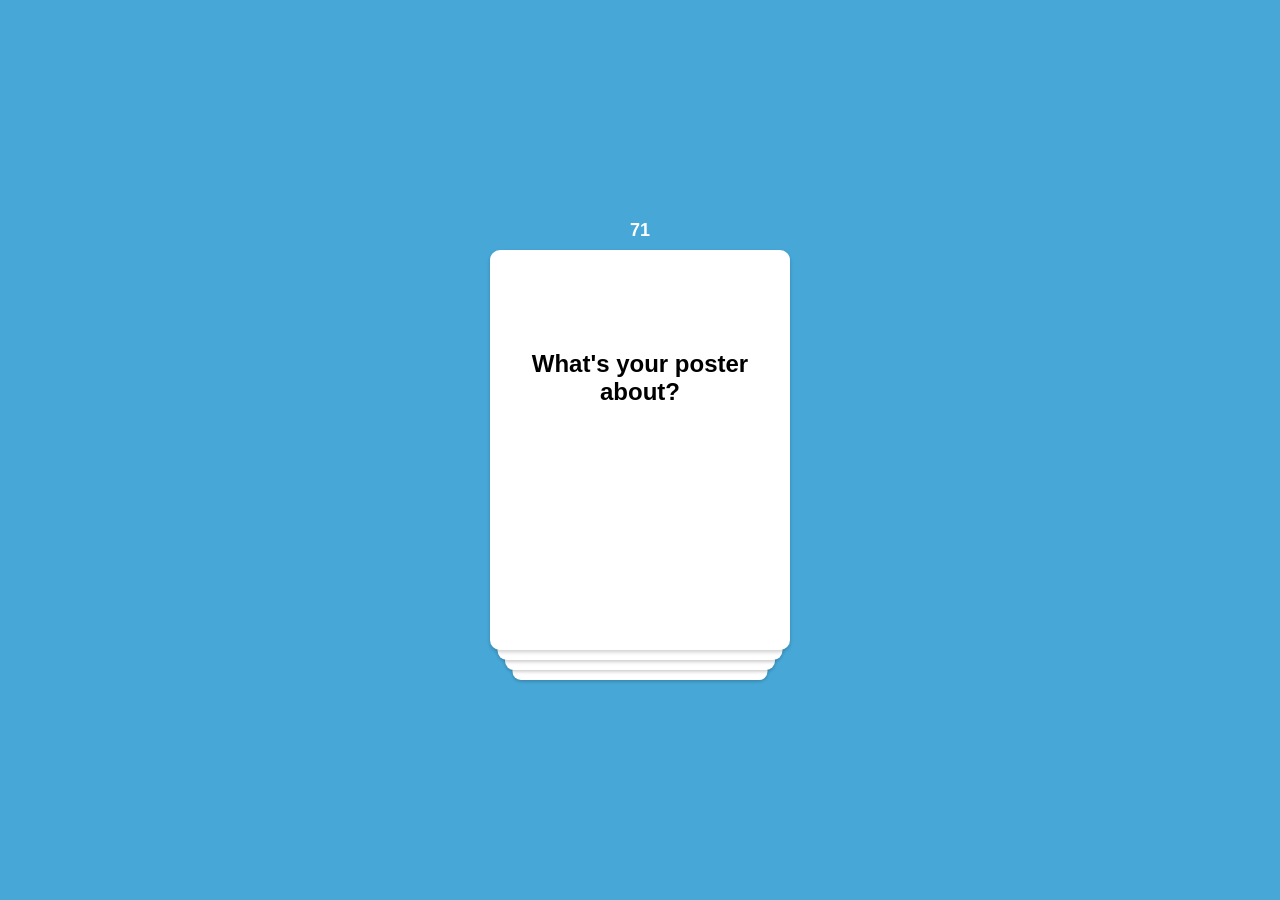
==== index.html @ f443b45e "fix: touch click to see answer didnt work" ====
<!DOCTYPE html>
<html lang="de">
<head>
    <meta charset="UTF-8">
    <meta name="viewport" content="width=device-width, initial-scale=1.0">
    <title>Vokabeln</title>
    <style>
        body {
            font-family: Arial, sans-serif;
            display: flex;
            justify-content: center;
            align-items: center;
            height: 100vh;
            margin: 0;
            background-color: #47a8d8;
            overflow: hidden;
        }

        #app {
            position: relative;
            width: 300px;
            height: 400px;
            perspective: 1000px;
        }

        .card {
            position: absolute;
            top: 0;
            left: 0;
            width: 100%;
            height: 100%;
            background-color: white;
            border-radius: 10px;
            box-shadow: 0 2px 4px rgba(0, 0, 0, 0.2);
            display: flex;
            flex-direction: column;
            justify-content: center;
            align-items: center;
            transition: transform 0.4s cubic-bezier(0.4, 0, 0.2, 1), width 0.4s cubic-bezier(0.4, 0, 0.2, 1), height 0.4s cubic-bezier(0.4, 0, 0.2, 1), background-color 0.2s ease, opacity 0.4s ease;
            user-select: none;
            z-index: 10;
        }

        .card.stack-0 {
            transform: translateY(0) scale(1);
            z-index: 11;
        }

        .card.stack-1 {
            transform: translateY(20px) scale(0.95);
            z-index: 9;
        }

        .card.stack-2 {
            transform: translateY(40px) scale(0.90);
            z-index: 8;
        }

        .card.stack-3 {
            transform: translateY(60px) scale(0.85);
            z-index: 7;
        }

        .card .front {
            font-size: 24px;
            font-weight: bold;
            position: absolute;
            top: 50%;
            margin-top: -100px;
            text-align: center;
        }

        .card .back {
            display: none;
            font-size: 20px;
            color: #555;
            margin-top: 10px;
            text-align: center;
        }

        .card.revealed .back {
            display: block;
        }

        .card.swiping {
            transition: transform 0s, background-color 0.2s ease;
        }

        #deck-count {
            position: absolute;
            top: -30px;
            width: 100%;
            text-align: center;
            font-size: 18px;
            color: #fff;
            font-weight: bold;
        }

        .swipe-left {
            animation: swipeLeft 0.5s forwards;
        }

        .swipe-right {
            animation: swipeRight 0.5s forwards;
        }

        @keyframes swipeLeft {
            to {
                transform: translateX(-300px) rotate(-30deg);
                opacity: 0;
                background-color: rgba(144, 238, 144, 0.5);
            }
        }

        @keyframes swipeRight {
            to {
                transform: translateX(300px) rotate(30deg);
                opacity: 0;
                background-color: rgba(255, 99, 71, 0.5);
            }
        }

        .zoom {
            animation: zoomForward 0.4s cubic-bezier(0.4, 0, 0.2, 1) forwards;
        }

        @keyframes zoomForward {
            from {
                transform: translateY(20px) scale(0.95);
                z-index: 10;
            }
            to {
                transform: translateY(0) scale(1);
                z-index: 11;
            }
        }

        .new-card {
            animation: fadeInZoom 0.4s cubic-bezier(0.4, 0, 0.2, 1) forwards;
        }

        @keyframes fadeInZoom {
            from {
                opacity: 0;
                transform: translateY(80px) scale(0.8);
            }
            to {
                opacity: 1;
                transform: translateY(60px) scale(0.85);
            }
        }
    </style>
    <script src="vocabulary.js"></script>
</head>
<body>
<div id="app">
    <div id="deck-count"></div>
</div>
<script>
    const vocab = vocabulary.map((word, index) => {
        return {de: word, en: vocabulary[index + 1]};
    }).filter((_, index) => index % 2 === 0);

    let deck = [...vocab];
    let currentCards = [];
    let startX = 0;
    let currentX = 0;
    let isDragging = false;

    const app = document.getElementById('app');
    const deckCount = document.getElementById('deck-count');

    function updateDeckCount() {
        deckCount.textContent = `${deck.length}`;
    }

    function createCard(item, stackIndex = 0) {
        const card = document.createElement('div');
        card.classList.add('card');
        if (stackIndex > 0) {
            card.classList.add(`stack-${stackIndex}`);
        }
        card.innerHTML = `
                <div class="front">${item.de}</div>
                <div class="back">${item.en}</div>
            `;

        if (stackIndex === 0) {
            card.addEventListener('click', () => {
                card.classList.add('revealed');
            });

            card.addEventListener('touchstart', dragStart, {passive: false});
            card.addEventListener('touchmove', dragMove, {passive: false});
            card.addEventListener('touchend', dragEnd);

            card.addEventListener('mousedown', dragStart);
            card.addEventListener('mousemove', dragMove);
            card.addEventListener('mouseup', dragEnd);
            card.addEventListener('mouseleave', dragEnd);
        }

        return card;
    }

    function loadCards() {
        currentCards.forEach(card => card.remove());
        currentCards = [];

        const cardsToShow = Math.min(deck.length, 4);
        for (let i = 0; i < cardsToShow; i++) {
            const item = deck[i];
            const card = createCard(item, i);
            app.appendChild(card);
            currentCards.push(card);
        }

        updateDeckCount();
    }

    function loadNextCard() {
        if (deck.length === 0) {
            alert('Alle Vokabeln gemeistert!');
            currentCards.forEach(card => card.remove());
            currentCards = [];
            updateDeckCount();
            return;
        }

        currentCards[0].remove();
        currentCards.shift();
        deck.shift();

        currentCards.forEach((card, index) => {
            card.classList.remove(`stack-${index + 1}`);
            card.classList.add(`stack-${index}`);
            if (index === 0) {
                card.classList.add('zoom');
                setTimeout(() => card.classList.remove('zoom'), 500);
                card.addEventListener('click', () => card.classList.toggle('revealed'));
                card.addEventListener('touchstart', dragStart, {passive: false});
                card.addEventListener('touchmove', dragMove, {passive: false});
                card.addEventListener('touchend', dragEnd);
                card.addEventListener('mousedown', dragStart);
                card.addEventListener('mousemove', dragMove);
                card.addEventListener('mouseup', dragEnd);
                card.addEventListener('mouseleave', dragEnd);
            }
        });

        if (deck.length > currentCards.length) {
            const newItem = deck[currentCards.length];
            const newCard = createCard(newItem, currentCards.length);
            newCard.classList.add('new-card');
            app.appendChild(newCard);
            currentCards.push(newCard);
            setTimeout(() => newCard.classList.remove('new-card'), 400);
        }

        updateDeckCount();
    }

    function dragStart(e) {
        if (e.type === 'touchstart') {
            startX = e.touches[0].clientX;
        } else {
            startX = e.clientX;
        }
        isDragging = true;
        currentCards[0].classList.add('swiping');
    }

    function dragMove(e) {
        if (!isDragging) return;

        if (e.type === 'touchmove') {
            e.preventDefault();
            currentX = e.touches[0].clientX - startX;
        } else {
            currentX = e.clientX - startX;
        }

        currentCards[0].style.transform = `translateX(${currentX}px) rotate(${currentX / 10}deg)`;

        const opacity = 1 //Math.min(Math.abs(currentX) / 10, 0.9);
        if (currentX > 0) {
            currentCards[0].style.backgroundColor = `rgba(255, 99, 71, ${opacity})`;
        } else {
            currentCards[0].style.backgroundColor = `rgba(144, 238, 144, ${opacity})`;
        }
    }

    function dragEnd() {
        if (!isDragging) return;
        isDragging = false;
        currentCards[0].classList.remove('swiping');

        const threshold = 100;

        if (Math.abs(currentX) > threshold) {
            if (currentX > 0) {
                currentCards[0].classList.add('swipe-right');
                const item = getCurrentItem();
                deck.push(item);
                setTimeout(loadNextCard, 500);
            } else {
                currentCards[0].classList.add('swipe-left');
                setTimeout(loadNextCard, 500);
            }
        } else {
            currentCards[0].style.transform = '';
            currentCards[0].style.backgroundColor = 'white';
        }

        currentX = 0;
    }

    function getCurrentItem() {
        const de = currentCards[0].querySelector('.front').textContent;
        return vocab.find(v => v.de === de);
    }

    loadCards();
</script>
</body>
</html>
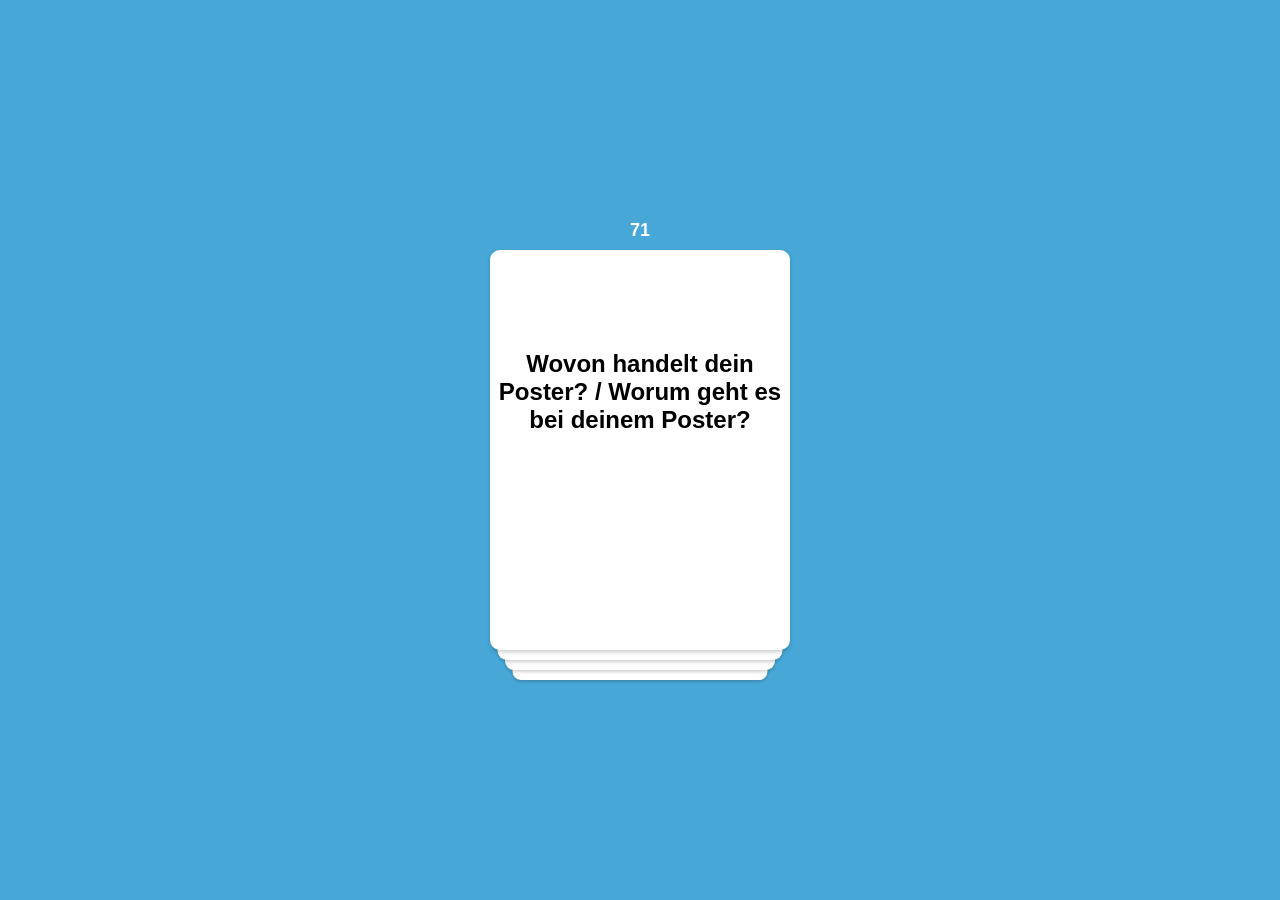
==== commit 15b85d95: "swap languages" ====
--- a/index.html
+++ b/index.html
@@ -181,8 +181,8 @@
             card.classList.add(`stack-${stackIndex}`);
         }
         card.innerHTML = `
-                <div class="front">${item.de}</div>
-                <div class="back">${item.en}</div>
+                <div class="front">${item.en}</div>
+                <div class="back">${item.de}</div>
             `;
 
         if (stackIndex === 0) {
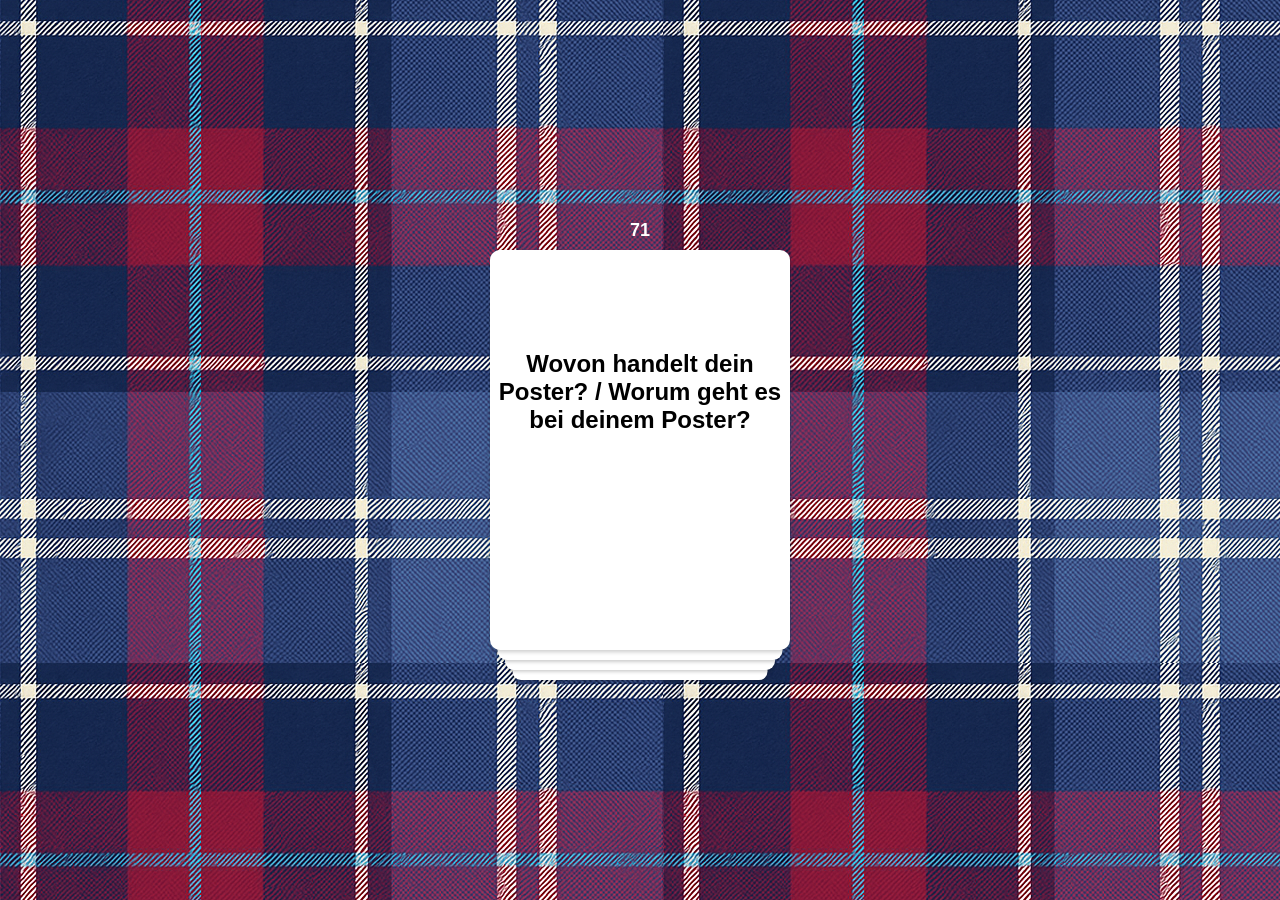
==== commit 17d319b5: "Add background pattern" ====
--- a/index.html
+++ b/index.html
@@ -14,6 +14,9 @@
             margin: 0;
             background-color: #47a8d8;
             overflow: hidden;
+            background-image: url('pattern.png');
+            background-repeat: repeat;
+            background-size: auto;
         }
 
         #app {
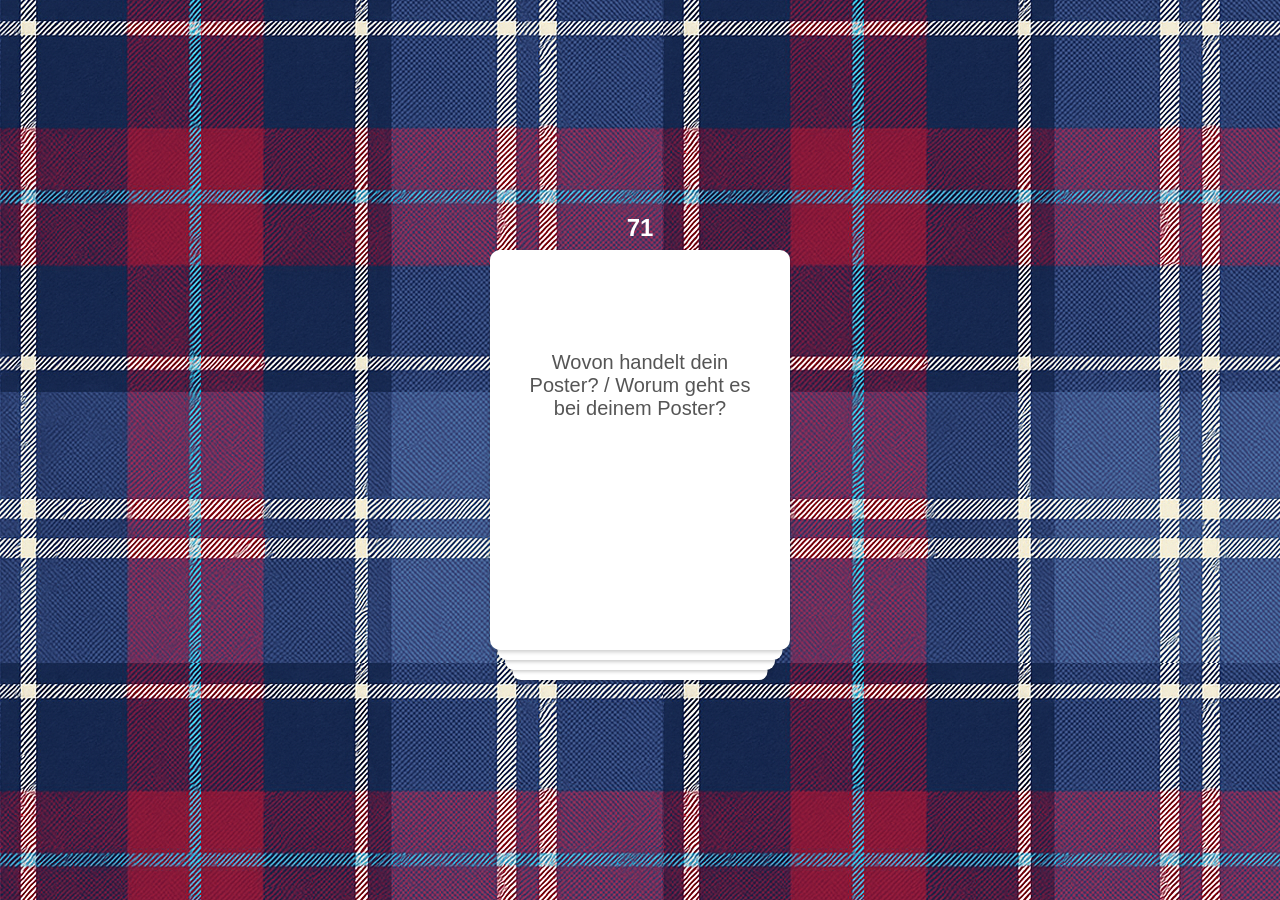
==== commit 79bb3871: "Add dir struct; format text" ====
--- a/index.html
+++ b/index.html
@@ -4,326 +4,13 @@
     <meta charset="UTF-8">
     <meta name="viewport" content="width=device-width, initial-scale=1.0">
     <title>Vokabeln</title>
-    <style>
-        body {
-            font-family: Arial, sans-serif;
-            display: flex;
-            justify-content: center;
-            align-items: center;
-            height: 100vh;
-            margin: 0;
-            background-color: #47a8d8;
-            overflow: hidden;
-            background-image: url('pattern.png');
-            background-repeat: repeat;
-            background-size: auto;
-        }
-
-        #app {
-            position: relative;
-            width: 300px;
-            height: 400px;
-            perspective: 1000px;
-        }
-
-        .card {
-            position: absolute;
-            top: 0;
-            left: 0;
-            width: 100%;
-            height: 100%;
-            background-color: white;
-            border-radius: 10px;
-            box-shadow: 0 2px 4px rgba(0, 0, 0, 0.2);
-            display: flex;
-            flex-direction: column;
-            justify-content: center;
-            align-items: center;
-            transition: transform 0.4s cubic-bezier(0.4, 0, 0.2, 1), width 0.4s cubic-bezier(0.4, 0, 0.2, 1), height 0.4s cubic-bezier(0.4, 0, 0.2, 1), background-color 0.2s ease, opacity 0.4s ease;
-            user-select: none;
-            z-index: 10;
-        }
-
-        .card.stack-0 {
-            transform: translateY(0) scale(1);
-            z-index: 11;
-        }
-
-        .card.stack-1 {
-            transform: translateY(20px) scale(0.95);
-            z-index: 9;
-        }
-
-        .card.stack-2 {
-            transform: translateY(40px) scale(0.90);
-            z-index: 8;
-        }
-
-        .card.stack-3 {
-            transform: translateY(60px) scale(0.85);
-            z-index: 7;
-        }
-
-        .card .front {
-            font-size: 24px;
-            font-weight: bold;
-            position: absolute;
-            top: 50%;
-            margin-top: -100px;
-            text-align: center;
-        }
-
-        .card .back {
-            display: none;
-            font-size: 20px;
-            color: #555;
-            margin-top: 10px;
-            text-align: center;
-        }
-
-        .card.revealed .back {
-            display: block;
-        }
-
-        .card.swiping {
-            transition: transform 0s, background-color 0.2s ease;
-        }
-
-        #deck-count {
-            position: absolute;
-            top: -30px;
-            width: 100%;
-            text-align: center;
-            font-size: 18px;
-            color: #fff;
-            font-weight: bold;
-        }
-
-        .swipe-left {
-            animation: swipeLeft 0.5s forwards;
-        }
-
-        .swipe-right {
-            animation: swipeRight 0.5s forwards;
-        }
-
-        @keyframes swipeLeft {
-            to {
-                transform: translateX(-300px) rotate(-30deg);
-                opacity: 0;
-                background-color: rgba(144, 238, 144, 0.5);
-            }
-        }
-
-        @keyframes swipeRight {
-            to {
-                transform: translateX(300px) rotate(30deg);
-                opacity: 0;
-                background-color: rgba(255, 99, 71, 0.5);
-            }
-        }
-
-        .zoom {
-            animation: zoomForward 0.4s cubic-bezier(0.4, 0, 0.2, 1) forwards;
-        }
-
-        @keyframes zoomForward {
-            from {
-                transform: translateY(20px) scale(0.95);
-                z-index: 10;
-            }
-            to {
-                transform: translateY(0) scale(1);
-                z-index: 11;
-            }
-        }
-
-        .new-card {
-            animation: fadeInZoom 0.4s cubic-bezier(0.4, 0, 0.2, 1) forwards;
-        }
-
-        @keyframes fadeInZoom {
-            from {
-                opacity: 0;
-                transform: translateY(80px) scale(0.8);
-            }
-            to {
-                opacity: 1;
-                transform: translateY(60px) scale(0.85);
-            }
-        }
-    </style>
-    <script src="vocabulary.js"></script>
+    <link rel="stylesheet" href="style/style.css">
+    <script src="script/vocabulary.js"></script>
 </head>
 <body>
 <div id="app">
     <div id="deck-count"></div>
 </div>
-<script>
-    const vocab = vocabulary.map((word, index) => {
-        return {de: word, en: vocabulary[index + 1]};
-    }).filter((_, index) => index % 2 === 0);
-
-    let deck = [...vocab];
-    let currentCards = [];
-    let startX = 0;
-    let currentX = 0;
-    let isDragging = false;
-
-    const app = document.getElementById('app');
-    const deckCount = document.getElementById('deck-count');
-
-    function updateDeckCount() {
-        deckCount.textContent = `${deck.length}`;
-    }
-
-    function createCard(item, stackIndex = 0) {
-        const card = document.createElement('div');
-        card.classList.add('card');
-        if (stackIndex > 0) {
-            card.classList.add(`stack-${stackIndex}`);
-        }
-        card.innerHTML = `
-                <div class="front">${item.en}</div>
-                <div class="back">${item.de}</div>
-            `;
-
-        if (stackIndex === 0) {
-            card.addEventListener('click', () => {
-                card.classList.add('revealed');
-            });
-
-            card.addEventListener('touchstart', dragStart, {passive: false});
-            card.addEventListener('touchmove', dragMove, {passive: false});
-            card.addEventListener('touchend', dragEnd);
-
-            card.addEventListener('mousedown', dragStart);
-            card.addEventListener('mousemove', dragMove);
-            card.addEventListener('mouseup', dragEnd);
-            card.addEventListener('mouseleave', dragEnd);
-        }
-
-        return card;
-    }
-
-    function loadCards() {
-        currentCards.forEach(card => card.remove());
-        currentCards = [];
-
-        const cardsToShow = Math.min(deck.length, 4);
-        for (let i = 0; i < cardsToShow; i++) {
-            const item = deck[i];
-            const card = createCard(item, i);
-            app.appendChild(card);
-            currentCards.push(card);
-        }
-
-        updateDeckCount();
-    }
-
-    function loadNextCard() {
-        if (deck.length === 0) {
-            alert('Alle Vokabeln gemeistert!');
-            currentCards.forEach(card => card.remove());
-            currentCards = [];
-            updateDeckCount();
-            return;
-        }
-
-        currentCards[0].remove();
-        currentCards.shift();
-        deck.shift();
-
-        currentCards.forEach((card, index) => {
-            card.classList.remove(`stack-${index + 1}`);
-            card.classList.add(`stack-${index}`);
-            if (index === 0) {
-                card.classList.add('zoom');
-                setTimeout(() => card.classList.remove('zoom'), 500);
-                card.addEventListener('click', () => card.classList.toggle('revealed'));
-                card.addEventListener('touchstart', dragStart, {passive: false});
-                card.addEventListener('touchmove', dragMove, {passive: false});
-                card.addEventListener('touchend', dragEnd);
-                card.addEventListener('mousedown', dragStart);
-                card.addEventListener('mousemove', dragMove);
-                card.addEventListener('mouseup', dragEnd);
-                card.addEventListener('mouseleave', dragEnd);
-            }
-        });
-
-        if (deck.length > currentCards.length) {
-            const newItem = deck[currentCards.length];
-            const newCard = createCard(newItem, currentCards.length);
-            newCard.classList.add('new-card');
-            app.appendChild(newCard);
-            currentCards.push(newCard);
-            setTimeout(() => newCard.classList.remove('new-card'), 400);
-        }
-
-        updateDeckCount();
-    }
-
-    function dragStart(e) {
-        if (e.type === 'touchstart') {
-            startX = e.touches[0].clientX;
-        } else {
-            startX = e.clientX;
-        }
-        isDragging = true;
-        currentCards[0].classList.add('swiping');
-    }
-
-    function dragMove(e) {
-        if (!isDragging) return;
-
-        if (e.type === 'touchmove') {
-            e.preventDefault();
-            currentX = e.touches[0].clientX - startX;
-        } else {
-            currentX = e.clientX - startX;
-        }
-
-        currentCards[0].style.transform = `translateX(${currentX}px) rotate(${currentX / 10}deg)`;
-
-        const opacity = 1 //Math.min(Math.abs(currentX) / 10, 0.9);
-        if (currentX > 0) {
-            currentCards[0].style.backgroundColor = `rgba(255, 99, 71, ${opacity})`;
-        } else {
-            currentCards[0].style.backgroundColor = `rgba(144, 238, 144, ${opacity})`;
-        }
-    }
-
-    function dragEnd() {
-        if (!isDragging) return;
-        isDragging = false;
-        currentCards[0].classList.remove('swiping');
-
-        const threshold = 100;
-
-        if (Math.abs(currentX) > threshold) {
-            if (currentX > 0) {
-                currentCards[0].classList.add('swipe-right');
-                const item = getCurrentItem();
-                deck.push(item);
-                setTimeout(loadNextCard, 500);
-            } else {
-                currentCards[0].classList.add('swipe-left');
-                setTimeout(loadNextCard, 500);
-            }
-        } else {
-            currentCards[0].style.transform = '';
-            currentCards[0].style.backgroundColor = 'white';
-        }
-
-        currentX = 0;
-    }
-
-    function getCurrentItem() {
-        const de = currentCards[0].querySelector('.front').textContent;
-        return vocab.find(v => v.de === de);
-    }
-
-    loadCards();
-</script>
+<script src="script/app.js"></script>
 </body>
 </html>
--- a/style/style.css
+++ b/style/style.css
@@ -0,0 +1,154 @@
+body {
+    font-family: Arial, sans-serif;
+    display: flex;
+    justify-content: center;
+    align-items: center;
+    height: 100vh;
+    margin: 0;
+    background-color: #005;
+    overflow: hidden;
+    background-image: url('../img/pattern.png');
+    background-repeat: repeat;
+    background-size: auto;
+}
+
+#app {
+    position: relative;
+    width: 300px;
+    height: 400px;
+    perspective: 1000px;
+}
+
+.card {
+    position: absolute;
+    top: 0;
+    left: 0;
+    width: 100%;
+    height: 100%;
+    background-color: white;
+    border-radius: 10px;
+    box-shadow: 0 2px 4px rgba(0, 0, 0, 0.2);
+    display: flex;
+    flex-direction: column;
+    justify-content: center;
+    align-items: center;
+    transition: transform 0.4s cubic-bezier(0.4, 0, 0.2, 1), width 0.4s cubic-bezier(0.4, 0, 0.2, 1), height 0.4s cubic-bezier(0.4, 0, 0.2, 1), background-color 0.2s ease, opacity 0.4s ease;
+    user-select: none;
+    z-index: 10;
+}
+
+.card.stack-0 {
+    transform: translateY(0) scale(1);
+    z-index: 11;
+}
+
+.card.stack-1 {
+    transform: translateY(20px) scale(0.95);
+    z-index: 9;
+}
+
+.card.stack-2 {
+    transform: translateY(40px) scale(0.90);
+    z-index: 8;
+}
+
+.card.stack-3 {
+    transform: translateY(60px) scale(0.85);
+    z-index: 7;
+}
+
+.card .front {
+    position: absolute;
+    left: 50%;
+    bottom: 50%;
+    width: 100%;
+    padding: 1.5em;
+    box-sizing: border-box;
+    transform: translateX(-50%);
+    font-size: 20px;
+    color: #555;
+    text-align: center;
+}
+
+.card .back {
+    display: none;
+    padding: 1.5em;
+    box-sizing: border-box;
+    font-size: 24px;
+    font-weight: bold;
+    color: #000;
+    margin-top: 4em;
+    text-align: center;
+}
+
+.card.revealed .back {
+    display: block;
+}
+
+.card.swiping {
+    transition: transform 0s, background-color 0.2s ease;
+}
+
+#deck-count {
+    position: absolute;
+    top: -1.5em;
+    width: 100%;
+    text-align: center;
+    font-size: 24px;
+    color: #fff;
+    font-weight: bold;
+}
+
+.swipe-left {
+    animation: swipeLeft 0.5s forwards;
+}
+
+.swipe-right {
+    animation: swipeRight 0.5s forwards;
+}
+
+@keyframes swipeLeft {
+    to {
+        transform: translateX(-300px) rotate(-30deg);
+        opacity: 0;
+        background-color: rgba(144, 238, 144, 0.5);
+    }
+}
+
+@keyframes swipeRight {
+    to {
+        transform: translateX(300px) rotate(30deg);
+        opacity: 0;
+        background-color: rgba(255, 99, 71, 0.5);
+    }
+}
+
+.zoom {
+    animation: zoomForward 0.4s cubic-bezier(0.4, 0, 0.2, 1) forwards;
+}
+
+@keyframes zoomForward {
+    from {
+        transform: translateY(20px) scale(0.95);
+        z-index: 10;
+    }
+    to {
+        transform: translateY(0) scale(1);
+        z-index: 11;
+    }
+}
+
+.new-card {
+    animation: fadeInZoom 0.4s cubic-bezier(0.4, 0, 0.2, 1) forwards;
+}
+
+@keyframes fadeInZoom {
+    from {
+        opacity: 0;
+        transform: translateY(80px) scale(0.8);
+    }
+    to {
+        opacity: 1;
+        transform: translateY(60px) scale(0.85);
+    }
+}
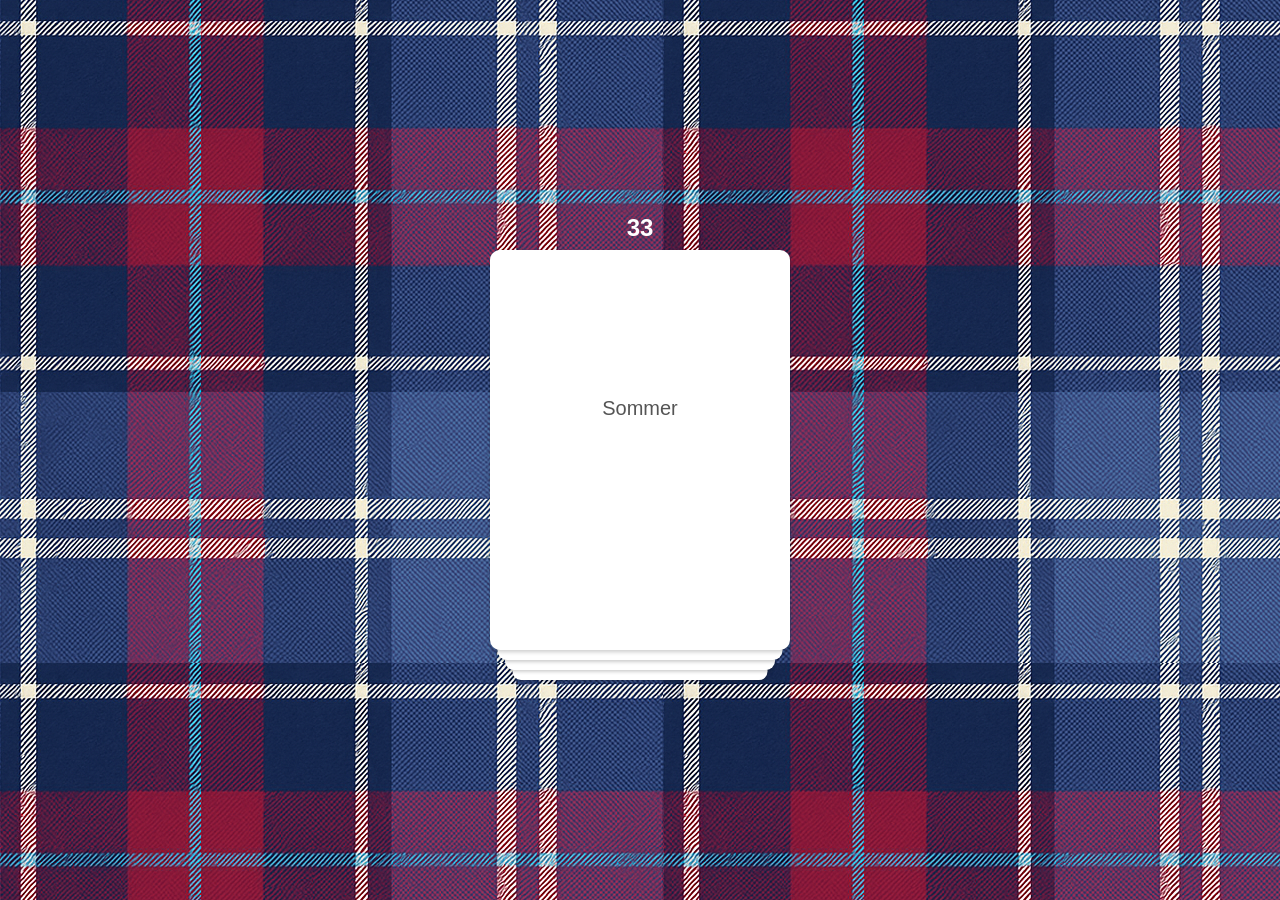
==== commit 30a07642: "New Book :)" ====
--- a/index.html
+++ b/index.html
@@ -5,7 +5,7 @@
     <meta name="viewport" content="width=device-width, initial-scale=1.0">
     <title>Vokabeln</title>
     <link rel="stylesheet" href="style/style.css">
-    <script src="script/vocabulary.js"></script>
+    <script src="script/vocabulary-access-2.js"></script>
 </head>
 <body>
 <div id="app">
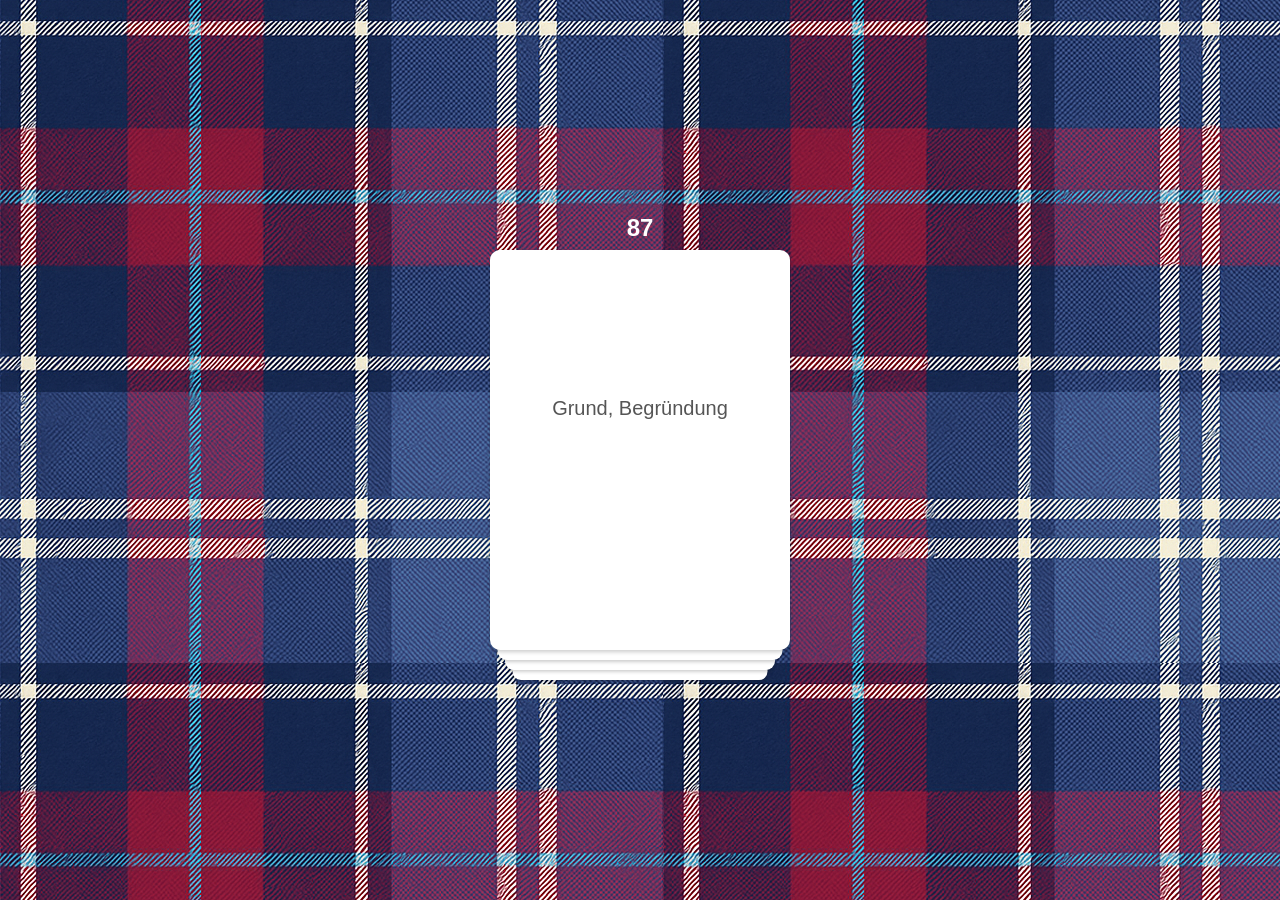
==== commit 241dce81: "add french 1" ====
--- a/index.html
+++ b/index.html
@@ -5,12 +5,22 @@
     <meta name="viewport" content="width=device-width, initial-scale=1.0">
     <title>Vokabeln</title>
     <link rel="stylesheet" href="style/style.css">
-    <script src="script/vocabulary-access-2.js"></script>
 </head>
 <body>
 <div id="app">
     <div id="deck-count"></div>
 </div>
-<script src="script/app.js"></script>
+<script>
+    const vocabularyScript = document.createElement('script');
+    vocabularyScript.src = new URLSearchParams(window.location.search).has('fr')
+        ? 'script/vocabulair-1.js'
+        : 'script/vocabulary-access-2.js';
+    vocabularyScript.onload = () => {
+        const appScript = document.createElement('script');
+        appScript.src = 'script/app.js';
+        document.body.appendChild(appScript);
+    };
+    document.body.appendChild(vocabularyScript);
+</script>
 </body>
 </html>
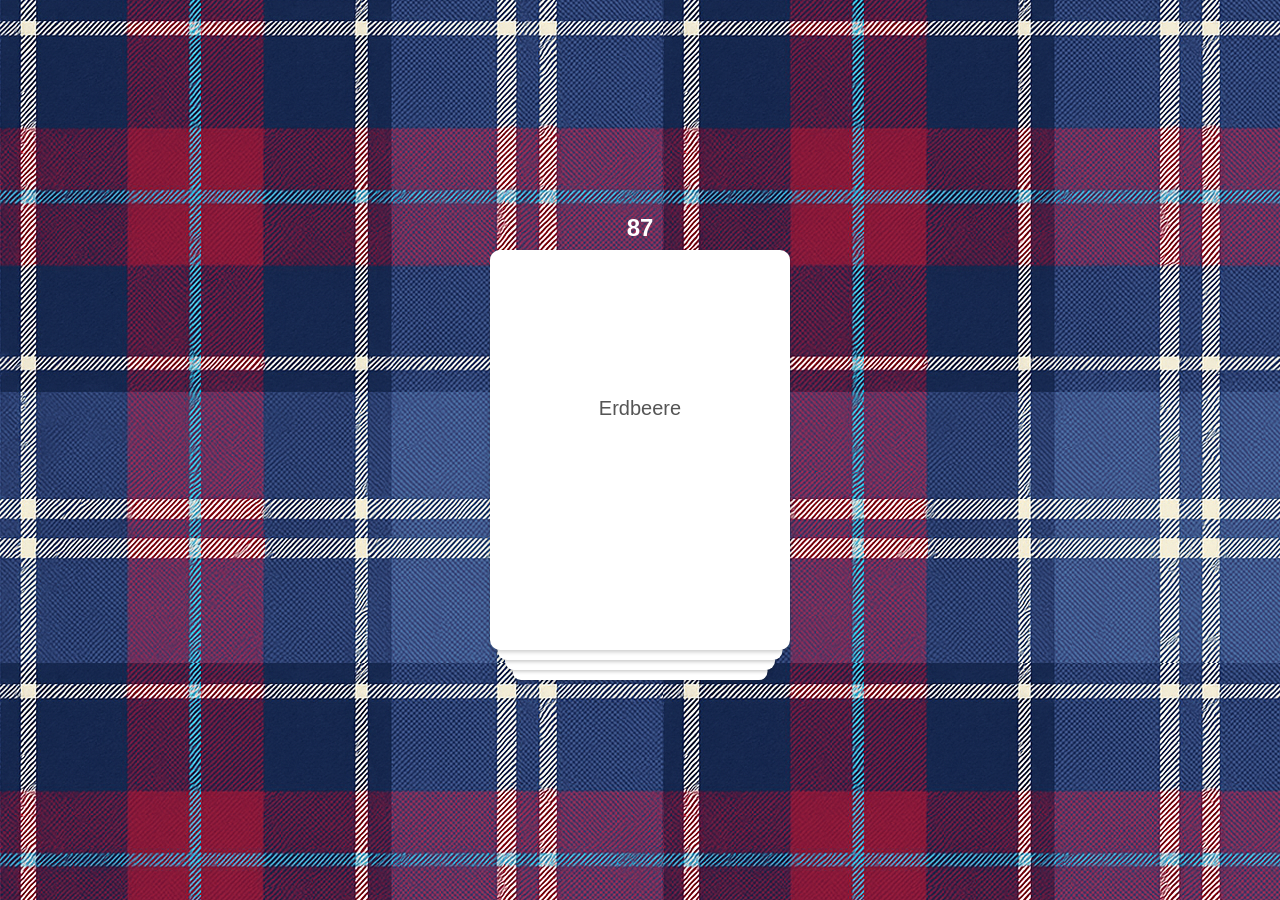
==== commit 35f10ef8: "Use the floral motif as the French-mode background." ====
--- a/index.html
+++ b/index.html
@@ -11,8 +11,11 @@
     <div id="deck-count"></div>
 </div>
 <script>
+    const frenchMode = new URLSearchParams(window.location.search).has('fr');
+    if (frenchMode) document.body.classList.add('fr');
+
     const vocabularyScript = document.createElement('script');
-    vocabularyScript.src = new URLSearchParams(window.location.search).has('fr')
+    vocabularyScript.src = frenchMode
         ? 'script/vocabulair-1.js'
         : 'script/vocabulary-access-2.js';
     vocabularyScript.onload = () => {
--- a/style/style.css
+++ b/style/style.css
@@ -10,6 +10,11 @@
     background-image: url('../img/pattern.png');
     background-repeat: repeat;
     background-size: auto;
+}
+
+body.fr {
+    background-color: #f7f4ef;
+    background-image: url('../img/motif.png');
 }
 
 #app {
@@ -99,6 +104,10 @@
     font-weight: bold;
 }
 
+body.fr #deck-count {
+    color: #1e3a5f;
+}
+
 .swipe-left {
     animation: swipeLeft 0.5s forwards;
 }
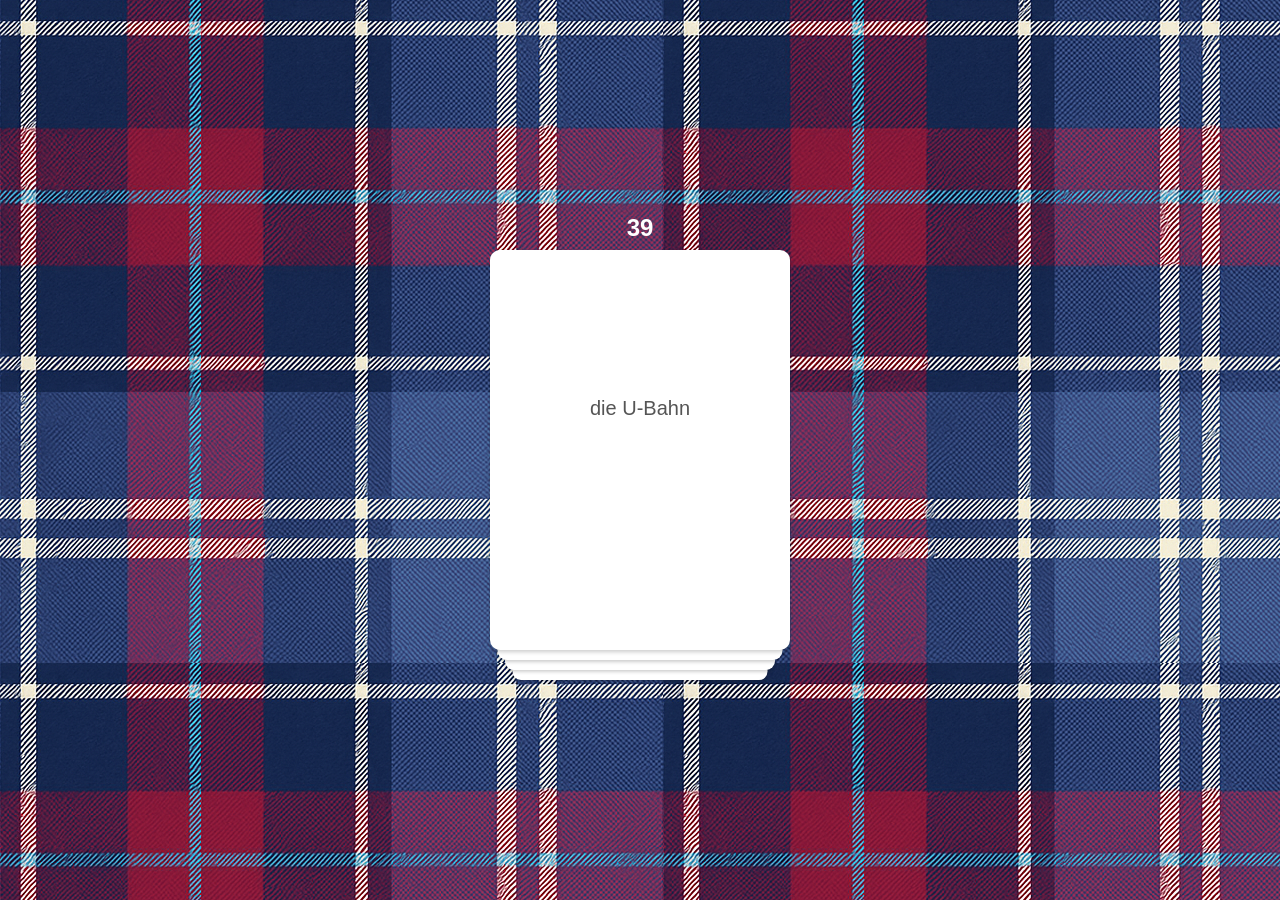
==== commit 430f4e55: "start access 3" ====
--- a/index.html
+++ b/index.html
@@ -17,7 +17,7 @@
     const vocabularyScript = document.createElement('script');
     vocabularyScript.src = frenchMode
         ? 'script/vocabulair-1.js'
-        : 'script/vocabulary-access-2.js';
+        : 'script/vocabulary-access-3.js';
     vocabularyScript.onload = () => {
         const appScript = document.createElement('script');
         appScript.src = 'script/app.js';
